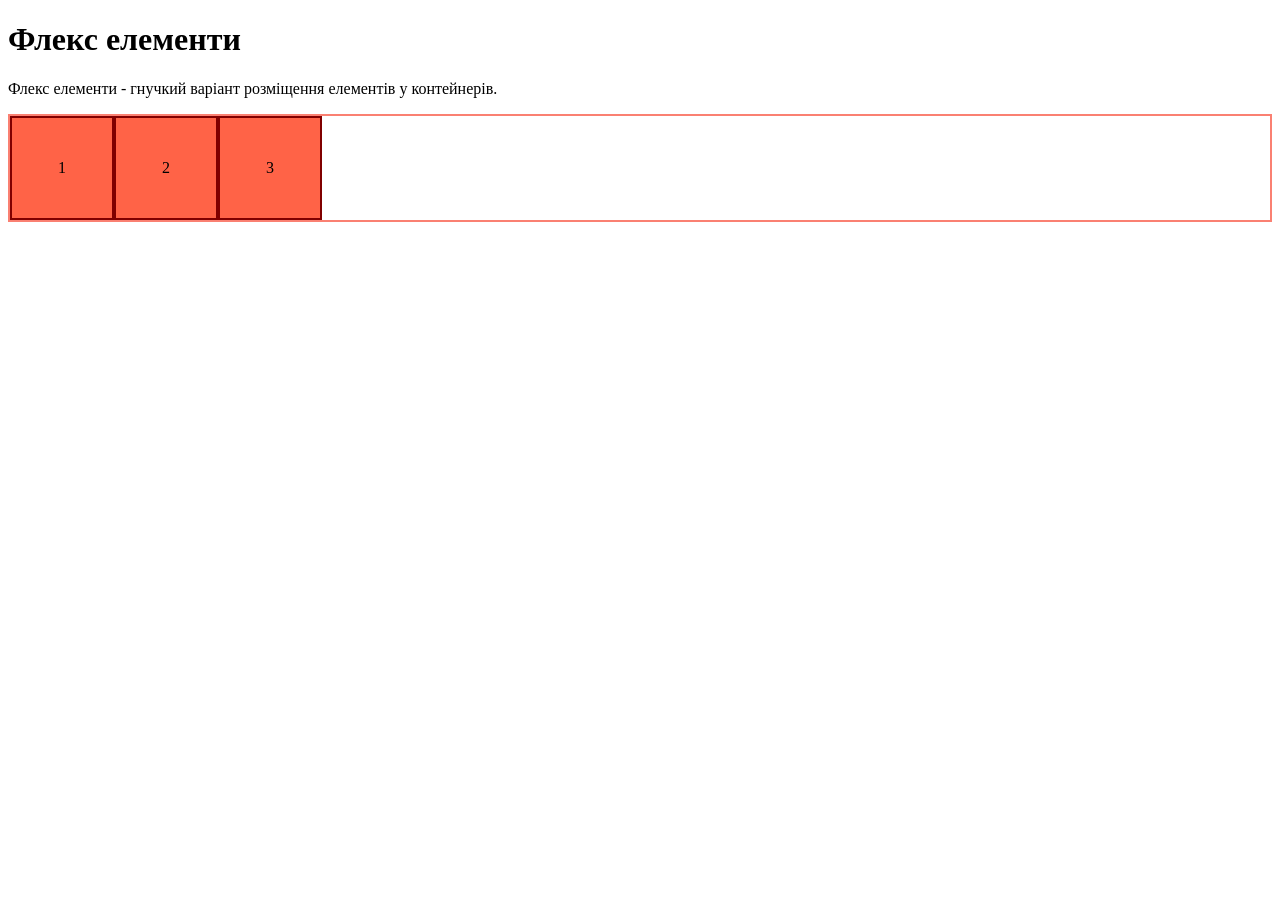
==== flex.html @ 5c482ca7 "top" ====
<!DOCTYPE html>
<html lang="en">
<head>
    <meta charset="UTF-8">
    <meta name="viewport" content="width=device-width, initial-scale=1.0">
    <title>Flex</title>
    <link rel="stylesheet" href="flex.css" />
</head>
<body>
    <h1>Флекс елементи</h1>
    <p>
        Флекс елементи - гнучкий варіант розміщення елементів у контейнерів.
    </p>
    <div class="container">
        <div class="item">1</div>
        <div class="item">2</div>
        <div class="item">3</div>
    </div>
</body>
</html>
---- flex.css ----
.container {
    border: 2px solid salmon;
    display: flex;
}
.item {
    background-color: tomato;
    height: 100px;
    width: 100px;
    border: 2px solid maroon;
    text-align: center;
    display: flex;
    justify-content: center;
    align-items: center;
}
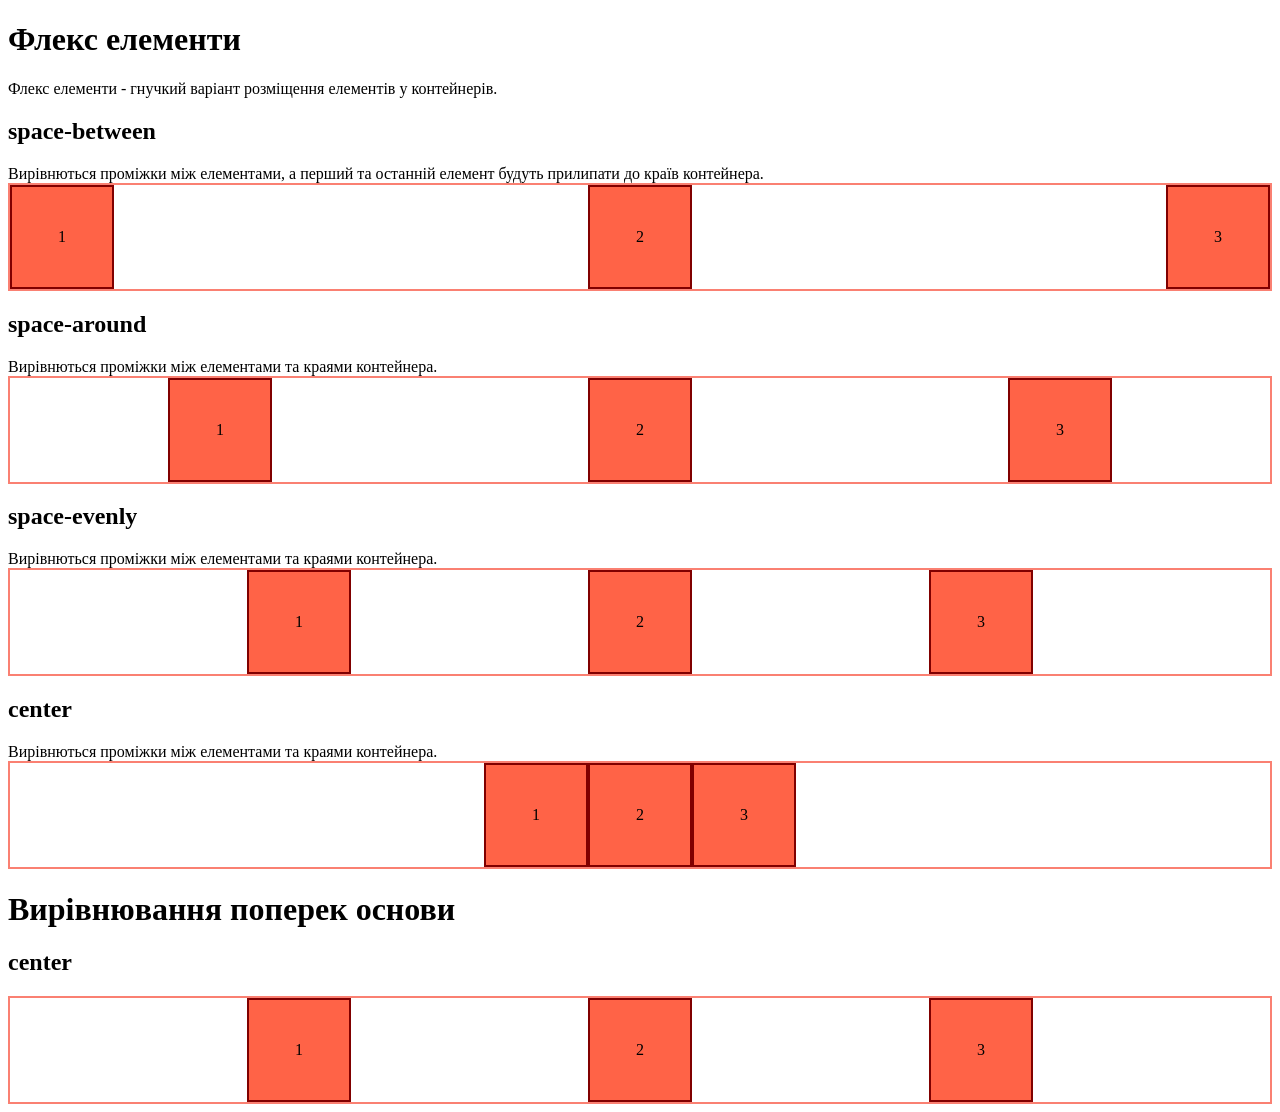
==== commit 75ca54cb: "top" ====
--- a/flex.html
+++ b/flex.html
@@ -11,10 +11,43 @@
     <p>
         Флекс елементи - гнучкий варіант розміщення елементів у контейнерів.
     </p>
-    <div class="container">
+    <h2>space-between</h2>
+    Вирівнються проміжки між елементами, а перший та останній елемент будуть прилипати до країв контейнера.
+    <div class="container j-between"> 
         <div class="item">1</div>
         <div class="item">2</div>
         <div class="item">3</div>
     </div>
+    
+    <h2>space-around</h2>
+    Вирівнються проміжки між елементами та краями контейнера.
+    <div class="container j-around"> 
+        <div class="item">1</div>
+        <div class="item">2</div>
+        <div class="item">3</div>
+    </div>
+
+    <h2>space-evenly</h2>
+    Вирівнються проміжки між елементами та краями контейнера.
+    <div class="container j-evenly"> 
+        <div class="item">1</div>
+        <div class="item">2</div>
+        <div class="item">3</div>
+    </div>
+    <h2>center</h2>
+    Вирівнються проміжки між елементами та краями контейнера.
+    <div class="container j-center"> 
+        <div class="item">1</div>
+        <div class="item">2</div>
+        <div class="item">3</div>
+    </div>
+
+
+    <h1>Вирівнювання поперек основи</h1>
+    <h2>center</h2>
+    <div class="container j-evenly a-center"> 
+        <div class="item">1</div>
+        <div class="item">2</div>
+        <div class="item">3</div>
 </body>
 </html>
--- a/flex.css
+++ b/flex.css
@@ -11,4 +11,19 @@
     display: flex;
     justify-content: center;
     align-items: center;
+}
+.j-center {
+    justify-content: center;
+}
+.j-between {
+    justify-content: space-between;
+}
+.j-around {
+    justify-content: space-around;
+}
+.j-evenly {
+    justify-content: space-evenly;
+}
+.j-center {
+    justify-content: center;
 }
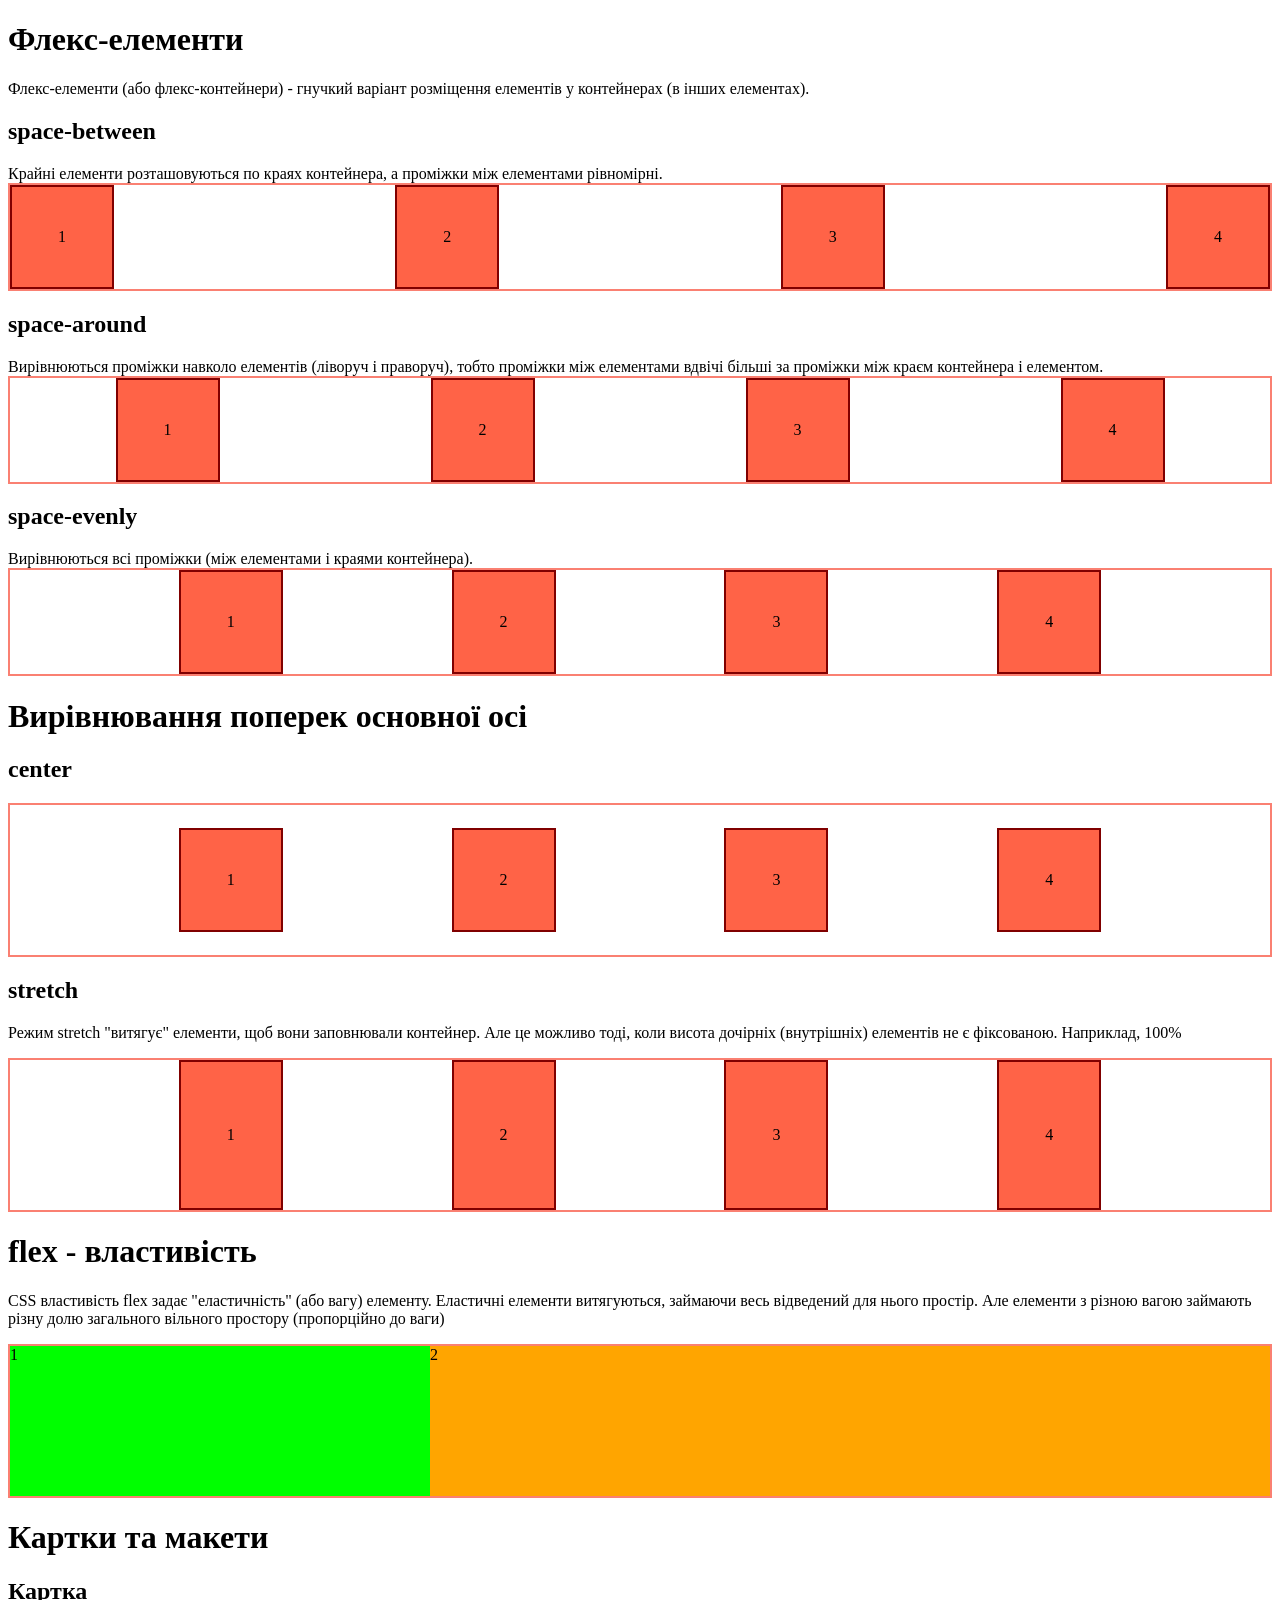
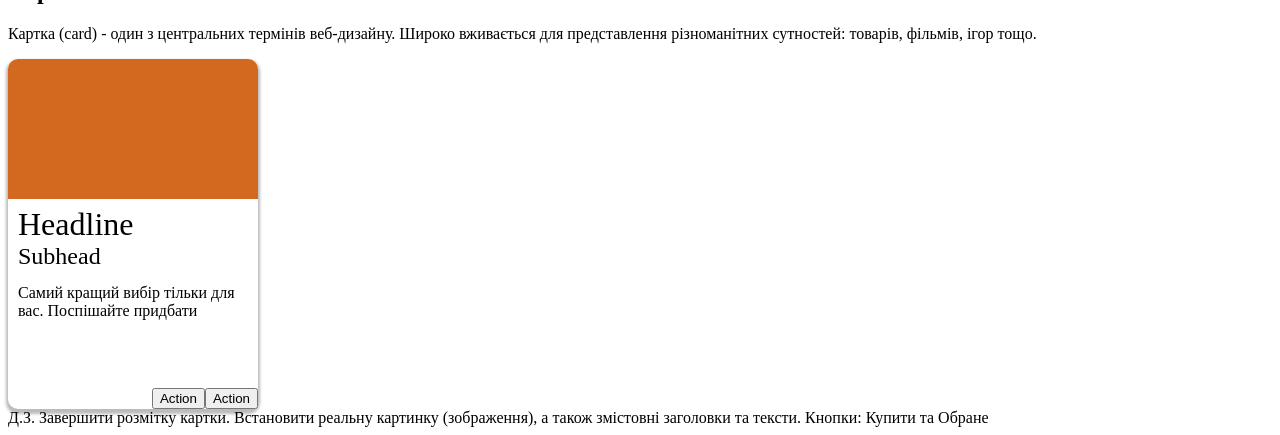
==== commit a6fb52f2: "ytiy" ====
--- a/flex.html
+++ b/flex.html
@@ -7,47 +7,99 @@
     <link rel="stylesheet" href="flex.css" />
 </head>
 <body>
-    <h1>Флекс елементи</h1>
+    <h1>Флекс-елементи</h1>
     <p>
-        Флекс елементи - гнучкий варіант розміщення елементів у контейнерів.
+        Флекс-елементи (або флекс-контейнери) - гнучкий варіант
+        розміщення елементів у контейнерах (в інших елементах). 
     </p>
+
     <h2>space-between</h2>
-    Вирівнються проміжки між елементами, а перший та останній елемент будуть прилипати до країв контейнера.
-    <div class="container j-between"> 
+    Крайні елементи розташовуються по краях контейнера, 
+    а проміжки між елементами рівномірні.
+    <div class="container j-between">
         <div class="item">1</div>
         <div class="item">2</div>
         <div class="item">3</div>
+        <div class="item">4</div>
     </div>
     
     <h2>space-around</h2>
-    Вирівнються проміжки між елементами та краями контейнера.
-    <div class="container j-around"> 
+    Вирівнюються проміжки навколо елементів (ліворуч і праворуч), 
+    тобто проміжки між елементами вдвічі більші за проміжки 
+    між краєм контейнера і елементом.
+    <div class="container j-around">
         <div class="item">1</div>
         <div class="item">2</div>
         <div class="item">3</div>
+        <div class="item">4</div>
     </div>
-
+    
     <h2>space-evenly</h2>
-    Вирівнються проміжки між елементами та краями контейнера.
-    <div class="container j-evenly"> 
+    Вирівнюються всі проміжки (між елементами і краями контейнера).
+    <div class="container j-evenly">
         <div class="item">1</div>
         <div class="item">2</div>
         <div class="item">3</div>
+        <div class="item">4</div>
     </div>
+
+    <h1>Вирівнювання поперек основної осі</h1>
     <h2>center</h2>
-    Вирівнються проміжки між елементами та краями контейнера.
-    <div class="container j-center"> 
+    <div class="container h-150 j-evenly a-center">
         <div class="item">1</div>
         <div class="item">2</div>
         <div class="item">3</div>
+        <div class="item">4</div>
     </div>
 
+    <h2>stretch</h2>
+    <p>
+        Режим stretch "витягує" елементи, щоб вони заповнювали
+        контейнер. Але це можливо тоді, коли висота дочірніх 
+        (внутрішніх) елементів не є фіксованою. Наприклад, 100%
+    </p>
+    <div class="container h-150 j-evenly a-stretch">
+        <div class="item h-auto">1</div>
+        <div class="item h-auto">2</div>
+        <div class="item h-auto">3</div>
+        <div class="item h-auto">4</div>
+    </div>
 
-    <h1>Вирівнювання поперек основи</h1>
-    <h2>center</h2>
-    <div class="container j-evenly a-center"> 
-        <div class="item">1</div>
-        <div class="item">2</div>
-        <div class="item">3</div>
+    <h1>flex - властивість</h1>
+    <p>
+        CSS властивість flex задає "еластичність" (або вагу)
+        елементу. Еластичні елементи витягуються, займаючи весь
+        відведений для нього простір. Але елементи з різною
+        вагою займають різну долю загального вільного простору
+        (пропорційно до ваги)
+    </p>
+    <div class="container h-150 j-evenly a-stretch">
+        <div class="flex-1">1</div>
+        <div class="flex-2">2</div>
+    </div>
+    <h1>Картки та макети</h1>
+    <h2>Картка</h2>
+    <p>
+        Картка (card) - один з центральних термінів
+        веб-дизайну. Широко вживається для представлення
+        різноманітних сутностей: товарів, фільмів, ігор тощо.
+    </p>
+    <div class="card">
+        <div class="card-image"></div>
+        <div class="card-headline">Headline</div>
+        <div class="card-subhead">Subhead</div>
+        <div class="card-text">
+            Самий кращий вибір тільки для вас. 
+            Поспішайте придбати
+        </div>
+        <div class="card-footer">
+            <button class="card-button">Action</button>
+            <button class="card-button">Action</button>
+        </div>
+    </div>
+    Д.З. Завершити розмітку картки. 
+    Встановити реальну картинку (зображення),
+    а також змістовні заголовки та тексти. 
+    Кнопки: Купити та Обране
 </body>
 </html>
--- a/flex.css
+++ b/flex.css
@@ -1,29 +1,82 @@
 .container {
     border: 2px solid salmon;
-    display: flex;
+    display: flex; /* режим флекс-контейнера */
+}
+.h-150 {
+    height: 150px;
+}
+.h-auto {
+    height: auto !important;
 }
 .item {
     background-color: tomato;
+    border: 2px solid maroon;
     height: 100px;
-    width: 100px;
-    border: 2px solid maroon;
-    text-align: center;
     display: flex;
     justify-content: center;
     align-items: center;
+    width: 100px;
 }
 .j-center {
-    justify-content: center;
+    justify-content: center; /* вирівнювання вздовж головної осі */
 }
 .j-between {
-    justify-content: space-between;
+    justify-content: space-between; /*  */
+}
+.j-evenly {
+    justify-content: space-evenly; /*  */
 }
 .j-around {
-    justify-content: space-around;
+    justify-content: space-around; /*  */
 }
-.j-evenly {
-    justify-content: space-evenly;
+.a-center {
+    align-items: center; /* вирівнювання поперек головної осі */
 }
-.j-center {
-    justify-content: center;
+.a-stretch {
+    align-items: stretch; /* вирівнювання поперек головної осі */
+}
+.flex-1 {
+    background-color: lime;
+    flex: 1;
+}
+.flex-2 {
+    background-color: orange;
+    flex: 2;
+}
+.card {
+    border-radius: 10px;
+    box-shadow: 0 3px 3px 2px #bbb;
+    display: flex;
+    flex-direction: column;
+    height: 350px;
+    width: 250px;
+}
+.card-image {
+    background-color: chocolate;
+    /*             LT   RT  RB  LB    */
+    border-radius: 10px 10px 0px 0;
+    height: 40%;
+    width: 100%;
+}
+.card-headline, .card-subhead, .card-text {
+    padding-left: 10px;
+    padding-right: 10px;
+}
+.card-headline {
+    font-size: xx-large;
+    padding-top: 7px;
+}
+.card-subhead {
+    font-size: x-large;
+}
+.card-text {
+    flex: 1;
+    padding-top: 14px;
+}
+.card-footer {
+    display: flex;
+    justify-content: end;
+}
+.card-button {
+
 }
